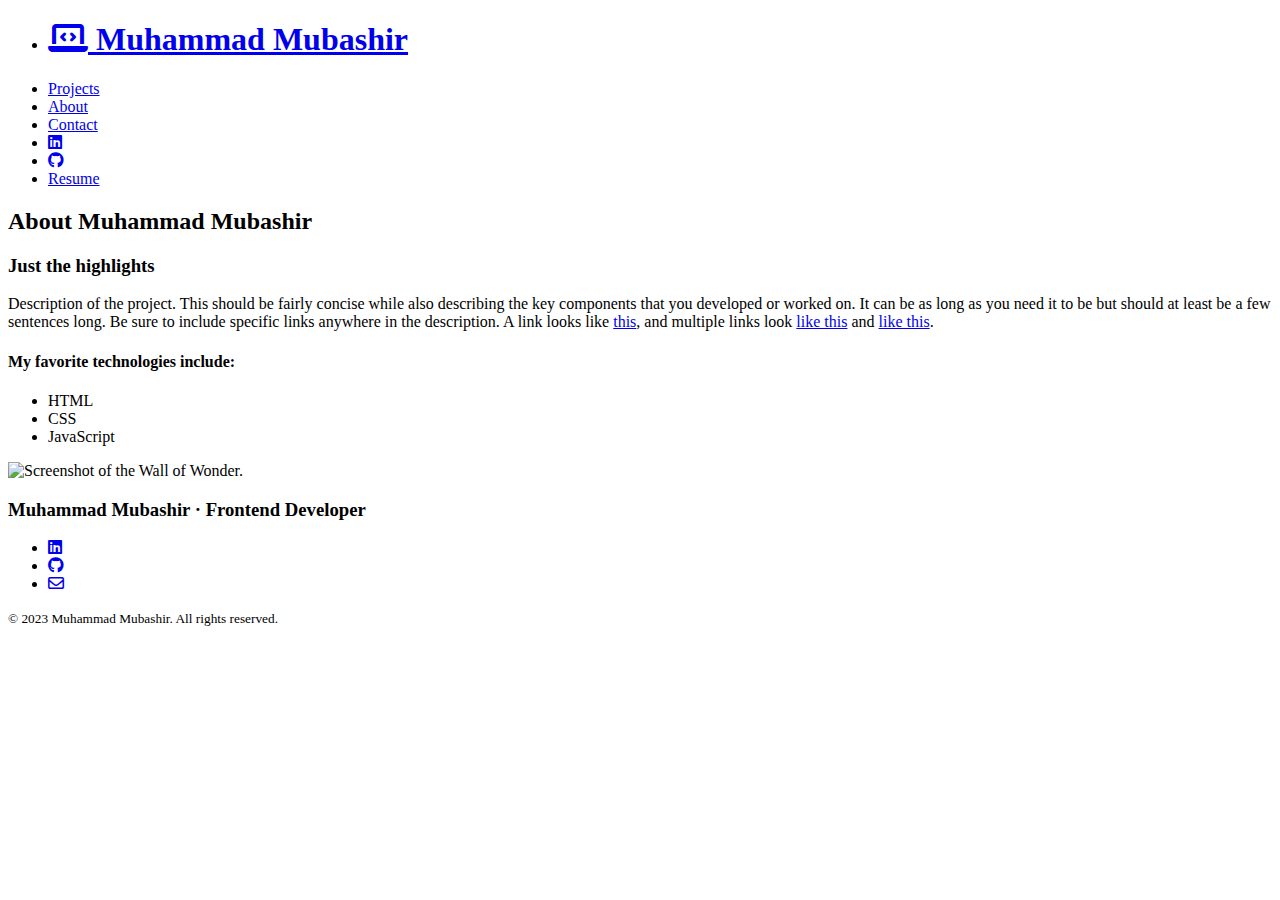
==== about.html @ 8523f301 "name changed & other changes" ====
<!DOCTYPE html>
<html lang="en">
<head>
    <meta charset="UTF-8">
    <meta http-equiv="X-UA-Compatible" content="IE=edge">
    <meta name="viewport" content="width=device-width, initial-scale=1.0">
    <title>Portfolio</title>

    <link rel="icon" href="icons/coding.png">
    <link rel="stylesheet" href="style.css">
    <link href="https://fonts.googleapis.com/css2?family=Oxygen&family=Oxygen+Mono&display=swap" rel="stylesheet">
    <link rel="stylesheet" href="https://cdnjs.cloudflare.com/ajax/libs/font-awesome/6.3.0/css/all.min.css">
</head>
<body>
    <nav>
        <ul>
          <li>
            <h1>
              <a href="index.html">
               <span class="fa-solid fa-laptop-code"></span>
               <span>Muhammad Mubashir</span>
              </a>
           </h1>
          </li>
          <li><a href="index.html#projects">Projects</a></li>
          <li><a href="about.html"> About</a></li>
          <li><a href="index.html#contact">Contact</a></li>
          <li>
            <a href="#" target="_blank">
              <span class="fa-brands fa-linkedin" aria-hidden="true"></span>  
              <span class="sr-only">LinkedIn</span>
            </a>
          </li>
          <li>
            <a href="https://github.com/Muhammad-Mubi" target="_blank">
              <span class="fa-brands fa-github" aria-hidden="true"></span>
              <span class="sr-only">Github</span>
            </a>
          </li>
          <li><a href="#" target="_blank" class="button">Resume</a></li>
        </ul>
    </nav>

    <div class="gradient"></div>

    <div class="section-projects-color">
        <section id="projects">
          <h2>About Muhammad Mubashir</h2>
          
          <article>
            <div class="text">
              <h3>Just the highlights</h3>
          
              <p class="text-box">
                Description of the project. This should be fairly concise while also describing
                the key components that you developed or worked on. It can be as long as you need 
                it to be but should at least be a few sentences long. Be sure to include specific links
                anywhere in the description. A link looks like
                <a href="https://frontendmasters.github.io/grid-flexbox-v2/">this</a>,
                and multiple links look <a href="#">like this</a> and <a href="#">like this</a>.
              </p>
                
              <h4>My favorite technologies include:</h4>
              <ul>
                <li>HTML</li>
                <li>CSS</li>
                <li>JavaScript</li>
              </ul>
            </div>
            <img src="https://assets.codepen.io/296057/fem-gettingstartedcss-ch5-1.png" alt="Screenshot of the Wall of Wonder." />
          </article>
        </section>
    </div>

    <div class="gradient"></div>

    <footer>
        <h3>Muhammad Mubashir &middot; Frontend Developer</h3>
        <ul>
          <li>
            <a href="#">
              <span class="fa-brands fa-linkedin" aria-hidden="true"></span>
              <span class="sr-only">LinkedIn<span>
            </a>
           </li>
           <li>
            <a href="#">
              <span class="fa-brands fa-github" aria-hidden="true"></span>
              <span class="sr-only">Github<span>
            </a>
           </li>
           <li>
            <a href="#">
              <span class="fa-regular fa-envelope" aria-hidden="true"></span>
              <span class="sr-only">Email<span>
            </a>
           </li>
        </ul>
             <p><small>&copy; 2023 Muhammad Mubashir. All rights reserved.</small><p>
    </footer>
</body>
</html>
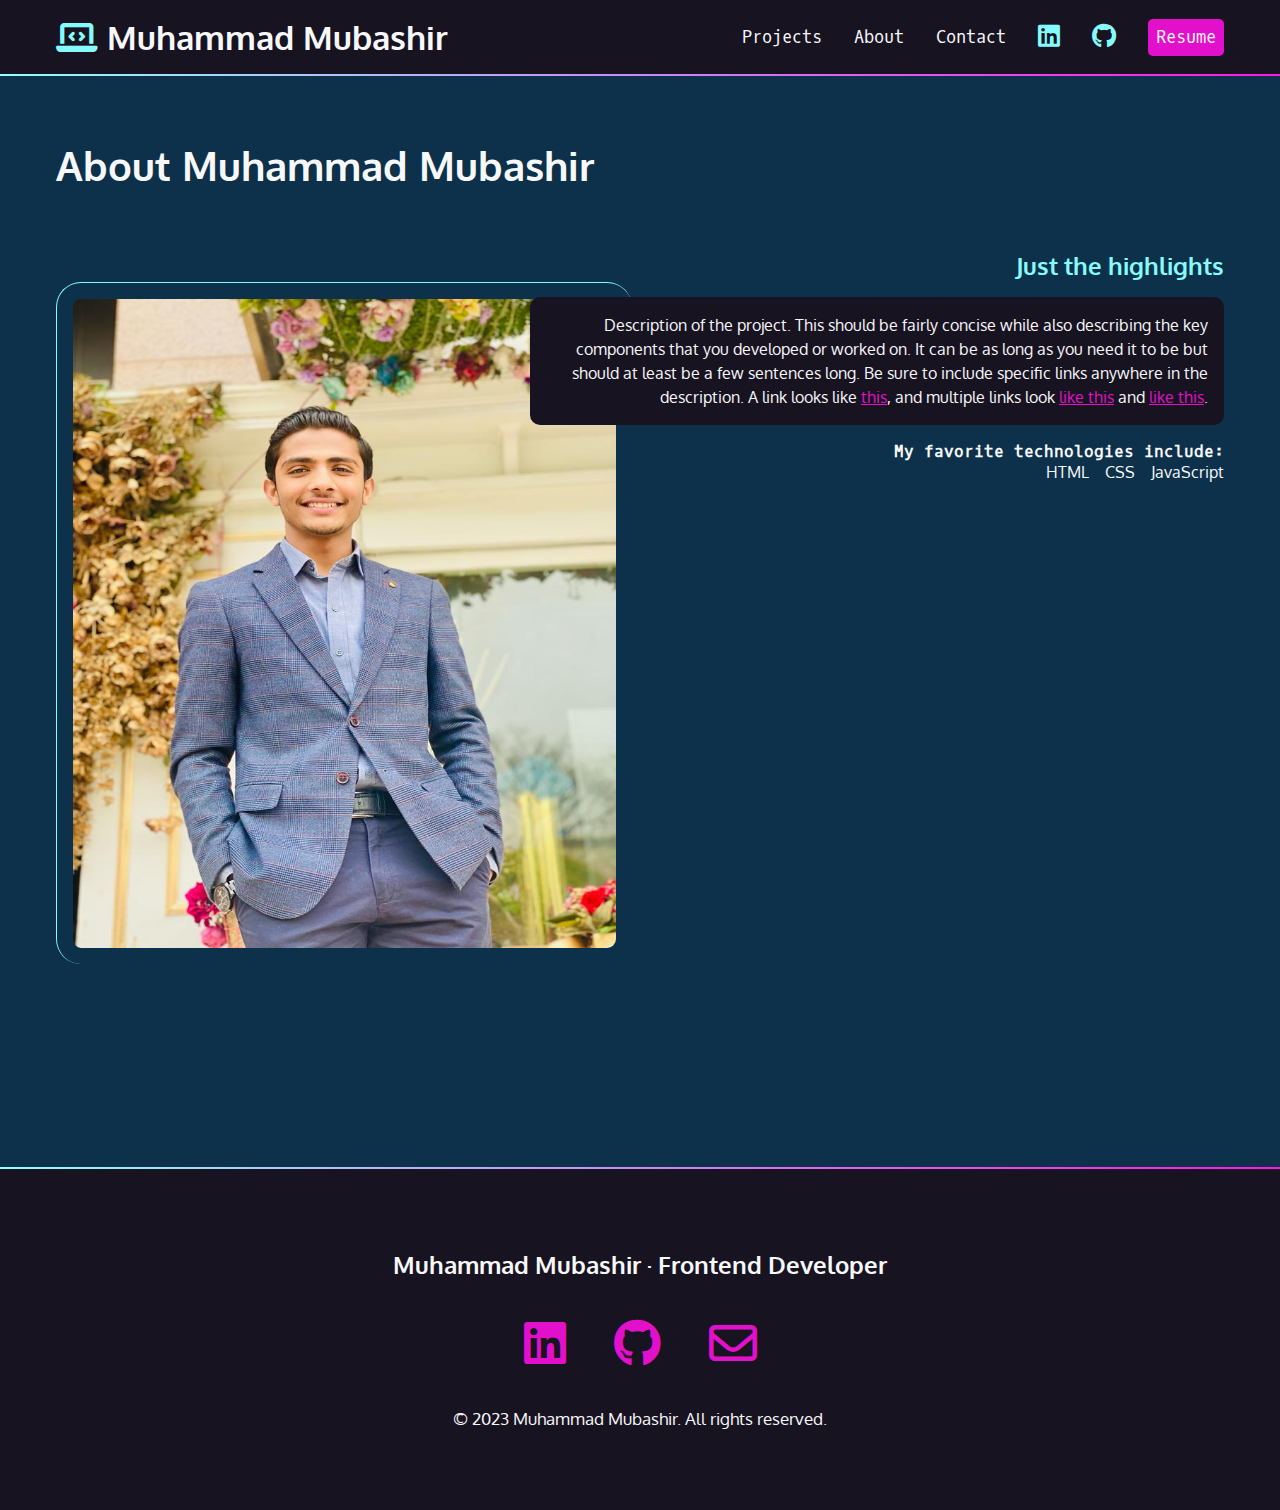
==== commit 9f28dcea: "Mubashir's image added" ====
--- a/about.html
+++ b/about.html
@@ -67,7 +67,7 @@
                 <li>JavaScript</li>
               </ul>
             </div>
-            <img src="https://assets.codepen.io/296057/fem-gettingstartedcss-ch5-1.png" alt="Screenshot of the Wall of Wonder." />
+            <img class="my-image" src="images/IMG-20230124-WA0008.jpg" alt="Screenshot of the Wall of Wonder." />
           </article>
         </section>
     </div>
@@ -84,13 +84,13 @@
             </a>
            </li>
            <li>
-            <a href="#">
+            <a href="https://github.com/Muhammad-Mubi">
               <span class="fa-brands fa-github" aria-hidden="true"></span>
               <span class="sr-only">Github<span>
             </a>
            </li>
            <li>
-            <a href="#">
+            <a href="mailto:Mubashir.chohan592@gmail.com">
               <span class="fa-regular fa-envelope" aria-hidden="true"></span>
               <span class="sr-only">Email<span>
             </a>
--- a/style.css
+++ b/style.css
@@ -0,0 +1,295 @@
+/* variables declared here - these are the colors for our pages, as well as the font stacks and sizes. */
+:root {
+    --background-color: #171321;
+    --project-section-color: #0d314b;
+    --contact-section-color: #4b0d49;
+    --link-hover-color: #ff17e4;
+    --link-color: #e310cb;
+    --name-color: #86fbfb;
+    --text-color: #f7f8fa;
+    --nav-links-color: #f7f8fa;
+    --nav-links-hover-color: #e310cb;
+    --text-box-color:  #171321;
+    --page-font-size: 1.3rem;
+    --font2: "Oxygen mono", monospace;
+    --page-font-family: Oxygen, sans-serif;
+}
+/* border box model: https://css-tricks.com/box-sizing/ */
+html {
+    box-sizing: border-box;
+}
+*,
+*::before,
+*::after {
+    box-sizing: inherit;
+}
+/* generic styles for the page */
+body{
+  padding: 0;
+  margin: 0;
+  font-family: var(--page-font-family);
+  font-size: var(--page-font-size);
+  background-color: var(--background-color);
+  color: var(--text-color);
+}
+h1,
+h2,
+h3 {
+    margin: 0;
+}
+a{
+  color: var(--link-color);
+}
+
+a:hover{
+  color: var(--link-hover-color);
+  text-decoration: none;
+}
+
+/* background color divs */
+.section-contact-color{
+  background-color: var(--contact-section-color);
+}
+
+.section-projects-color {
+  background-color: var(--project-section-color);
+}
+
+.gradient{
+  background: linear-gradient(90deg, rgba(145,255,255,1) 0%, rgba(255,23,228,1) 100%);
+  height: 2px;
+}
+
+ /* intro styles */
+#intro{
+   padding: 4rem 1rem 10rem 1rem;
+   max-width: 1200px; 
+   margin: 0 auto; 
+}
+
+#intro p{
+  font-size: 1rem;
+  line-height: 1.5;
+}
+
+#intro .name{
+  font-family: var(--font2);
+}
+
+.name span{
+  font-family: var(--page-font-family);
+  font-size: 4rem;
+  color: var(--name-color);
+  display: block;
+}
+
+#intro h2{
+  font-size: 4rem;
+  font-weight: normal;
+}
+
+/* nav bar */
+nav{
+  font-family: var(--font2);
+  font-size: 80%;
+  padding: 1rem;
+}
+
+nav h1 a{
+  font-family: var(--page-font-family);
+}
+
+nav ul{
+  list-style-type:none;
+  padding: 0;
+  margin: 0;
+  display: flex;
+  flex-flow: row wrap;
+  justify-content: center;
+  align-items: center;
+  gap: 2rem;
+}
+
+nav li:first-child{
+  flex-basis: 100%;
+  text-align: center;
+}
+
+nav [class*="fa-"]{
+  font-size: 150%;
+  color: var(--name-color);
+}
+
+nav h1 [class*="fa-"]{
+  font-size: 100%;
+}
+
+nav a{
+  color: var(--nav-links-color);
+  text-decoration: none;
+  display: block;
+  
+}
+
+nav a:hover, nav [class*="fa-"]:hover{
+  color: var(--nav-links-hover-color);
+}
+
+.button{
+   color: var(--nav-links-color);
+   background-color: var(--link-color);
+   border-radius: 5px;
+   padding: 0.5rem;
+   font-family: var(--font2);
+   text-decoration: none;
+}
+
+.button:hover{
+  color: var(--nav-links-color);
+  background-color: var(--link-hover-color);
+}
+
+/* contact section */
+#contact {
+  width: 320px;
+  text-align: center;
+  margin: 0 auto;
+  padding: 3rem 0;
+  background-color: var(--contact-section-color);
+}
+
+#contact p:last-child {
+  margin-top: 3rem;
+}
+
+/* projects section */
+#projects{
+  padding: 4rem 1rem;
+}
+
+#projects h2{
+  font-size: 2.5rem;
+  margin-bottom: calc(2.5rem * 1.5);
+}
+
+#projects h3{
+  color: var(--name-color);
+}
+
+#projects h4{
+  font-size: 1rem;
+  font-family: var(--font2);
+  margin: 0;
+}
+
+.text-box {
+  /* margin: 1rem; */
+  background-color: var(--text-box-color);
+  padding: 1rem;
+  border-radius: 10px;
+  font-size: 1rem;
+  line-height: 1.5;
+}
+
+#projects ul{
+  list-style-type: none;
+  padding: 0;
+  margin: 0;
+  display: flex;
+  flex-wrap: row wrap;
+  justify-content: start;
+  gap: 1rem;
+  font-size: 1rem;
+}
+
+#projects img{
+  margin: 2rem 0 4rem 0;
+  border-left: 1px solid var(--name-color);
+  border-top: 1px solid var(--name-color);
+  border-radius: 25px;
+  padding: 1rem;
+}
+
+img{
+  width: 100%;
+}
+
+.my-image{
+  height: 80%;
+}
+
+footer{
+  margin: 5rem;
+  text-align: center;
+}
+
+footer ul{
+  list-style-type: none;
+  display: flex;
+  align-items: center;
+  justify-content: center;
+  flex-flow: row wrap;
+  gap: 3rem;
+  font-size: 3rem;
+  padding: 0;
+  margin: 2rem 0;
+}
+
+
+@media (min-width: 850px){
+  
+  nav{
+    max-width: 1200px;
+    margin: 0 auto;
+  }
+  
+  nav li:first-child{
+    flex-basis: auto;
+    text-align: left;
+    margin-right: auto;
+  }
+}
+
+@media (min-width: 550px) {
+
+  article{
+    display: grid;
+    grid-template-columns: repeat(10, 1fr);
+    gap: 1rem;
+  }
+  #projects{
+    max-width: 1200px;
+    margin: 0 auto;
+  }
+  #projects img{
+    grid-column: 1/6;
+    grid-row: 1/2;
+  }
+
+  #projects .text{
+    grid-row: 1/2;
+    grid-column: 5/11;
+    order: 2;
+    text-align: right;
+  }
+
+  #projects ul{
+    justify-content: flex-end;
+  }
+
+  #projects .reverse .text{
+    grid-column: 1/7;
+    order: 2;
+    text-align: left;
+  }
+
+  #projects .reverse img{
+    grid-column: 6/11;
+    grid-row: 1/2;
+  }
+
+  #projects .reverse ul{
+    justify-content: flex-start;
+  }
+  
+} 
